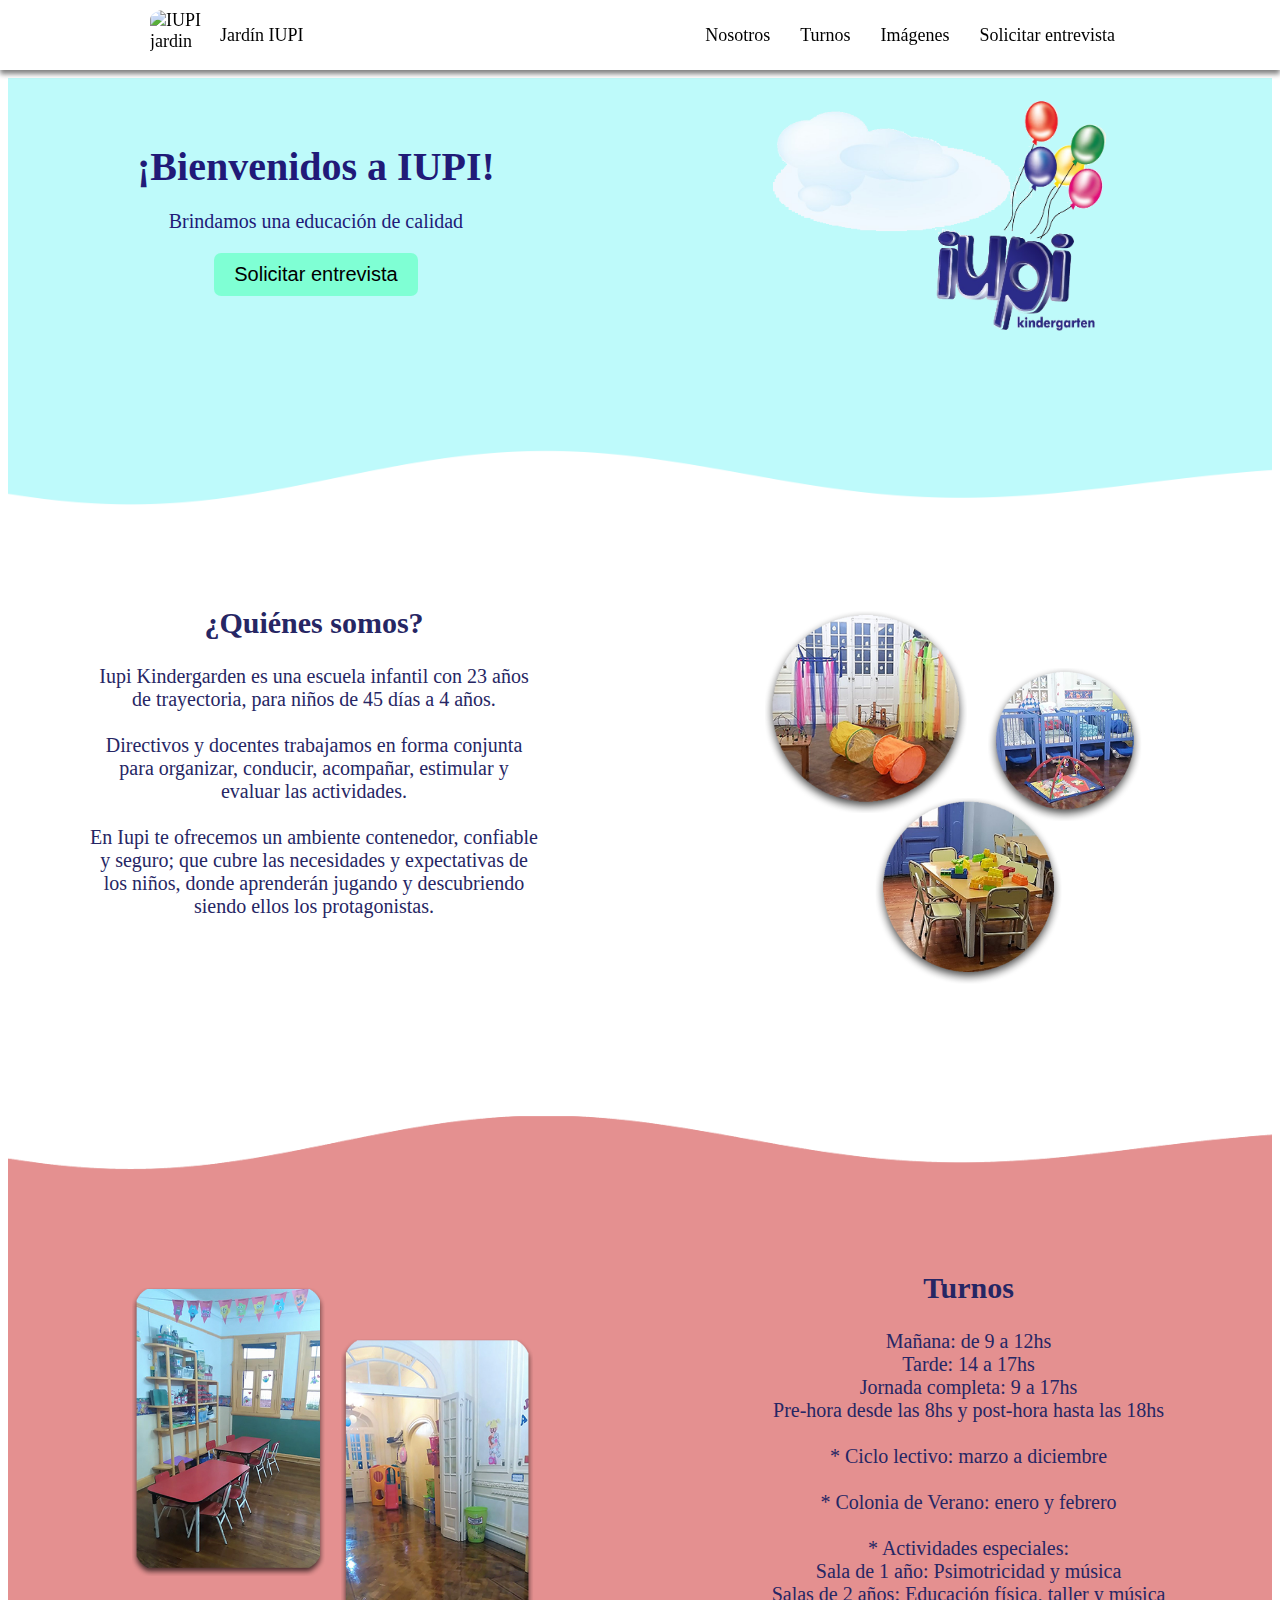
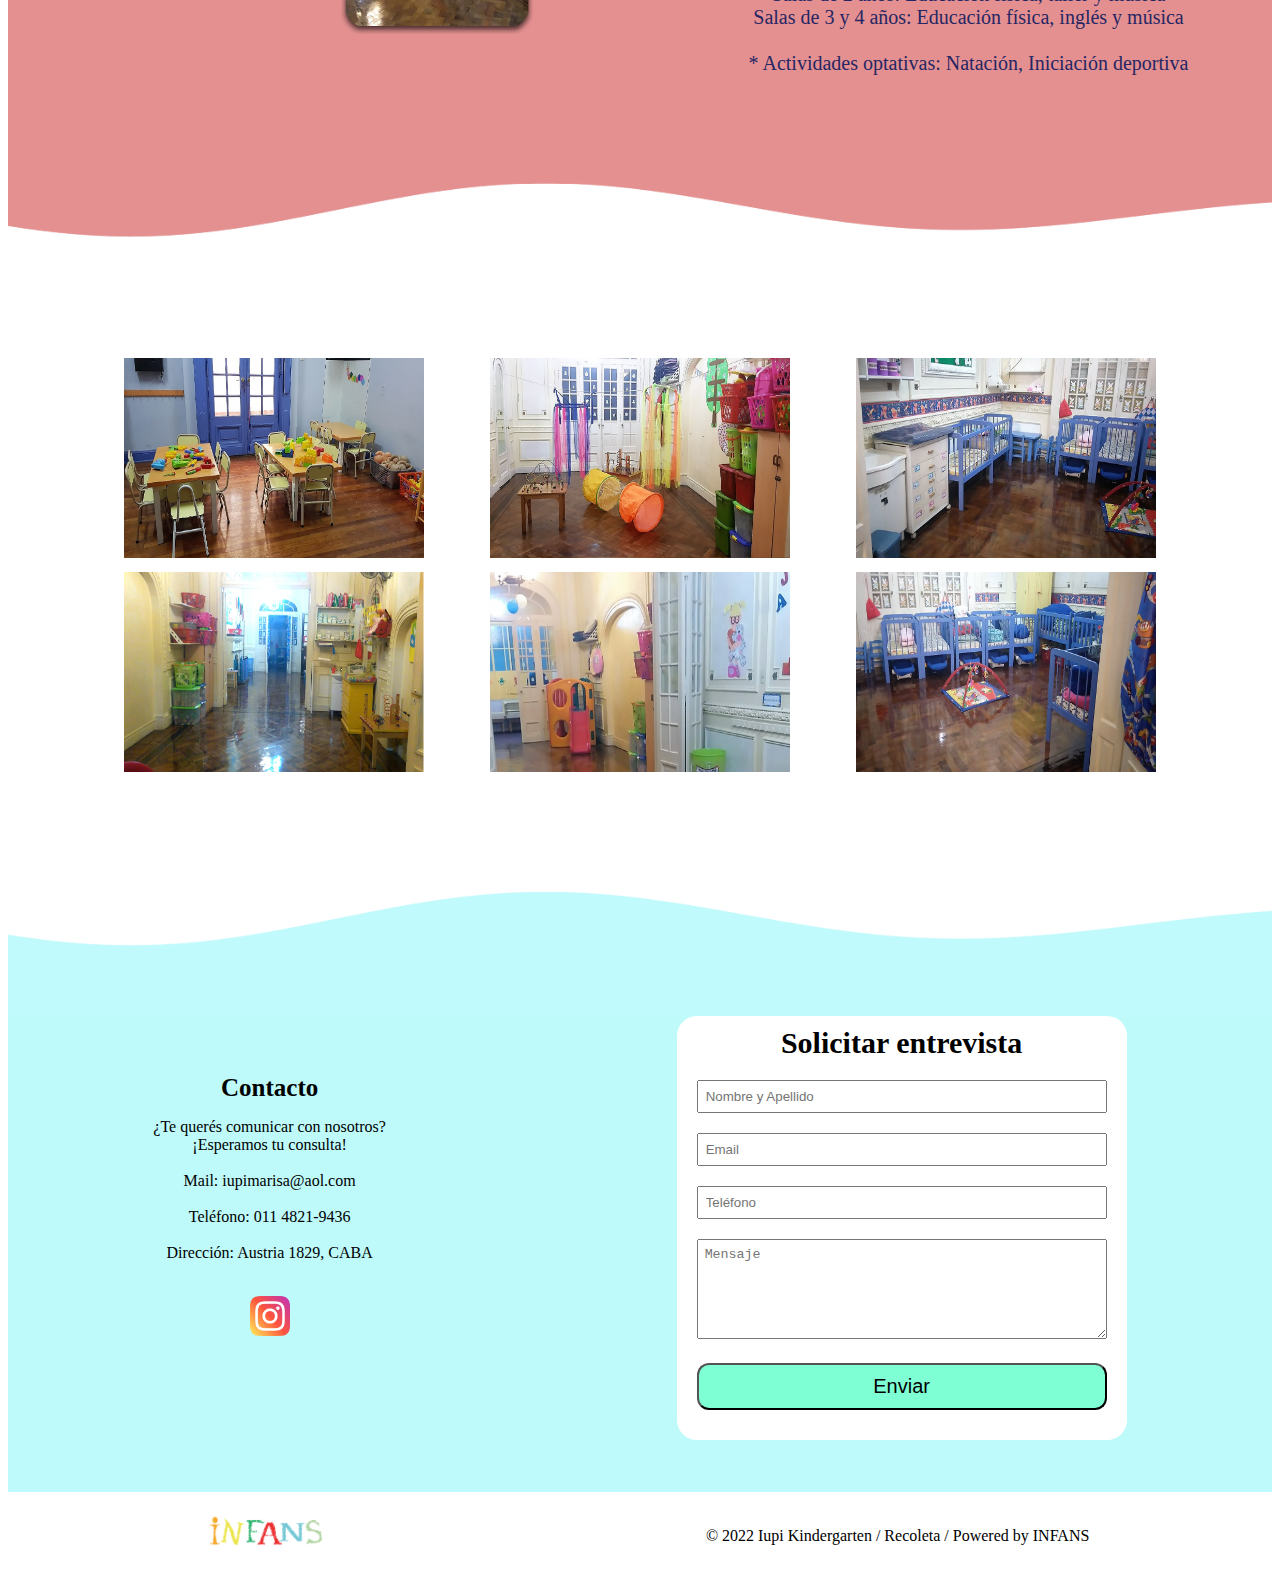
==== index.html @ ffdabd5f "cambio" ====
<!DOCTYPE html>
<html lang="es">
  <head>
    <meta charset="UTF-8" />
    <meta http-equiv="X-UA-Compatible" content="IE=edge" />
    <meta name="viewport" content="width=device-width, initial-scale=1.0" />
    <title>IUPI Kindergarten</title>
    <link rel="preconnect" href="https://fonts.gstatic.com" />
    <link
      href="https://fonts.googleapis.com/css2?family=Montserrat:wght@400;500;700&display=swap"
      rel="stylesheet"
    />
    <link
      rel="stylesheet"
      href="https://cdn.jsdelivr.net/npm/normalize.css@8.0.1/normalize.min.css"
    />
    <link rel="stylesheet" href="style.css" />
    <link rel="stylesheet" href="profile.css" />
    <link rel="stylesheet" href="secciones.css" />
    <link rel="stylesheet" href="sliderfoto.css" />
    <link rel="stylesheet" href="form.css" />
    <script defer src="new/app.js"></script>
    <script defer src="new/slider.js"></script>
  </head>
  <body>
    <header class="topheader">
      <nav class="topnav">
        <a href="#" class="logo">
          <img
            height="50px"
            width="70"
            src="https://cdn.glitch.me/31b918f8-4f48-4233-bbe1-bd4006aef65e/LOGO_IUPI_-_Marisa_Diana.jpg?v=1640115665334"
            alt="IUPI jardin"
          />
          <div>
            Jardín IUPI
          </div>
        </a>
        <button class="open-menu" aria-label="abrir menu">
          <img
            height="40"
            width="40"
            src="https://cdn.glitch.me/31b918f8-4f48-4233-bbe1-bd4006aef65e/bars-solid.svg?v=1640176509039"
            alt="abrir menu"
          />
        </button>
        <ul class="menu">
          <button class="close-menu" aria-label="cerrar menu">
            <img height="40"
            width="40"src=https://cdn.glitch.me/31b918f8-4f48-4233-bbe1-bd4006aef65e/window-close-solid.svg?v=1640179407281
            alt="cerrar menu">
          </button>
          <li><a href="#nosotros">Nosotros</a></li>
          <li><a href="#turnos">Turnos</a></li>
          <li><a href="#imagenes">Imágenes</a></li>
          <li><a href="#contacto-info">Solicitar entrevista</a></li>
        </ul>
      </nav>
    </header>
    <section class="profile">
<div class="profile-info">
  <h1 class="profile-title">¡Bienvenidos a IUPI!</h1>
  <p class="profile-details">Brindamos una educación de calidad</p>
  <button class="profile-btn"><a href="#contacto-info">Solicitar entrevista</a>
  </button>
</div>
<div class="profile-image-section">
  <img class="profile-img" src="image/logo iupi.fw.png" alt="iupi">
</div>
    </section>
    <section class="nosotros" id="nosotros">
      <img class="wave" src="image/barra web 33 Z.fw.png">
      <div class="text-image">
        <div class="mision">
          <h2 class="iupi-mision">¿Quiénes somos?</h2>
          <p class="detalles-mision">Iupi Kindergarden es una escuela infantil con 23 años de trayectoria, para niños de 45 días a 4 años.<br><br>
            Directivos y docentes trabajamos en forma conjunta para organizar, conducir, acompañar, estimular y evaluar las actividades.<br><br>
            En Iupi te ofrecemos un ambiente contenedor, confiable y seguro; que cubre las necesidades y expectativas de los niños, donde aprenderán jugando y descubriendo siendo ellos los protagonistas.
          </p>
        </div>
        <div class="mision-image">
          <img class="round-image" src="image/imagenes IUPI redondas.fw.png" alt="fotos">
        </div>
</div>
    </section>
    <section class="turnos" id="turnos">
      <img class="wave-down" src="image/barra web DOWN.fw.png">
      <div class="text-image-vision">
        <div class="mision-image">
          <img class="round-image" src="image/imagenes cuadradas 44.fw.png" alt="fotos">
        </div>
        <div class="vision">
          <h2 class="iupi-vision">Turnos</h2>
          <p class="detalles-vision">Mañana: de 9 a 12hs<br>
            Tarde: 14 a 17hs<br>
           Jornada completa: 9 a 17hs<br>
           Pre-hora desde las 8hs y post-hora hasta las 18hs<br><br>
* Ciclo lectivo: marzo a diciembre<br><br>
* Colonia de Verano: enero y febrero<br><br>
* Actividades especiales:<br>
                                          Sala de 1 año: Psimotricidad y música<br>
                                          Salas de 2 años: Educación física, taller y música<br>
                                          Salas de 3 y 4 años: Educación física, inglés y música<br><br>

* Actividades optativas: Natación, Iniciación deportiva
          </p>
        </div>
</div>
    </section>

    <section class="imagenes" id="imagenes">
      <img class="wave-down-second" src="image/barra web Up Final.fw.png">
   
      <div class="slider-section">
        <ul class="galeria">
          <li><a href="#img1"><img src="Jardin/iupi1.jpg" alt="foto1"></a></li>
          <li><a href="#img2"><img src="Jardin/iupi2.jpg" alt="foto2"></a></li>
          <li><a href="#img3"><img src="Jardin/iupi3.jpg" alt="foto3"></a></li>
          <li><a href="#img4"><img src="Jardin/iupi5.jpg" alt="foto4"></a></li>
          <li><a href="#img5"><img src="Jardin/iupi4.jpg" alt="foto4"></a></li>
          <li><a href="#img6"><img src="Jardin/iupi6.jpg" alt="foto4"></a></li>
        </ul>

        <div class="modal" id="img1">
          <h3>Salita de 2</h3>
          <div class="imagen">
            <a href="#img4">&#60;</a>
            <a href="#img2"><img src="Jardin/iupi1.jpg"></a>
            <a href="#img2">></a>
          </div>
          <a class="cerrar" href="#imagenes">x</a>
        </div>
        <div class="modal" id="img2">
          <h3>Sala de juegos</h3>
          <div class="imagen">
            <a href="#img1">&#60;</a>
            <a href="#img3"><img src="Jardin/iupi2.jpg"></a>
            <a href="#img3">></a>
          </div>
          <a class="cerrar" href="#imagenes">x</a>
        </div>
        <div class="modal" id="img3">
          <h3>Hora del descanso</h3>
          <div class="imagen">
            <a href="#img2">&#60;</a>
            <a href="#img4"><img src="Jardin/iupi3.jpg"></a>
            <a href="#img4">></a>
          </div>
          <a class="cerrar" href="#imagenes">x</a>
        </div>
        <div class="modal" id="img4">
          <h3>Salón central</h3>
          <div class="imagen">
            <a href="#img3">&#60;</a>
            <a href="#img5"><img src="Jardin/iupi5.jpg"></a>
            <a href="#img5">></a>
          </div>
          <a class="cerrar" href="#imagenes">x</a>
        </div>
        <div class="modal" id="img5">
          <h3>Salón central</h3>
          <div class="imagen">
            <a href="#img4">&#60;</a>
            <a href="#img6"><img src="Jardin/iupi4.jpg"></a>
            <a href="#img6">></a>
          </div>
          <a class="cerrar" href="#imagenes">x</a>
        </div>
        <div class="modal" id="img6">
          <h3>Cunitas</h3>
          <div class="imagen">
            <a href="#img5">&#60;</a>
            <a href="#img1"><img src="Jardin/iupi6.jpg"></a>
            <a href="#img1">></a>
          </div>
          <a class="cerrar" href="#imagenes">x</a>
        </div>

      </div>
    </section>
      <section class="final-section" id="contacto-info">
        <img class="wave-final" src="image/wave final.png">

        <div class="contacto">
          <div class="contacto-info">
          <h6 class="datos-contacto">Contacto</h6>
          <p>¿Te querés comunicar con nosotros?<br>
            ¡Esperamos tu consulta!<br><br>
            Mail: iupimarisa@aol.com<br><br>
            Teléfono: 011 4821-9436<br><br>
            Dirección: Austria 1829, CABA<br><br>
          </p>
          <a href="https://instagram.com/jardindeinfantesiupi?utm_medium=copy_link" target="_blank"><img src="image/instagram.png" width="40px"></a>
        </div>
        <form class="formulario" action="enviar.php" method="post">
          <h4>Solicitar entrevista</h4>
          <input type="text" name="name" placeholder="Nombre y Apellido" required>
          <input type="text" name="Email" placeholder="Email" required>
          <input type="text" name="phone" placeholder="Teléfono" required>
          <textarea name="message" placeholder="Mensaje"></textarea>
          <input type="submit" value="Enviar" id="entrevista">

        </form>
      </div>
    </section>
    <section class="barra-final">
      <img class="linea-final" src="image/linea final web2.jpg">

    </section>
    <section class="web-end">
      <div>
        <a href="https://infansonline.com/login" target="_blank"><img src="image/Logo Infans achicado.fw.png" width="150px"></a>
      </div>
      <p>© 2022 Iupi Kindergarten / Recoleta / Powered by INFANS</p>

    </section>

  </body>
</html>
---- style.css ----
:root {
    --theme-color: white;
    --primary-color: black;
    --secundary-color: #99E5FF;
    --text-color-inverse: blue;
    --text-color: black;
    --navbar-shallow-color: grey;
    --menu-mobile-background-color: green;
  }

  html{
    scroll-behavior: smooth;
  }
  
  body {
    font-family: "noteworthy";
    background-color: var(--theme-color);
    color: var(--text-color);
    padding-top:70px;
  }
  a {
    text-decoration: none;
    color: var(--text-color);
  }
  .topheader {
    position: fixed;
    box-shadow: 0 4px 5px var(--navbar-shallow-color);
    background-color: var(--theme-color);
    left: 0;
    top: 0;
    width: 100%;
  }
  .topnav {
    display: flex;
    justify-content: space-between;
    padding: 10px;
    max-width: 980px;
    margin: 0 auto;
  }
  .logo {
    display: flex;
    align-items: center;
    font-size: 18px;
    font-weight: 500;
    color: var(--primary-color);
  }
  .logo img {
    border-radius: 20%;
  }
  .menu {
    display: flex;
    list-style: none;
    margin: 0;
    padding: 0;
  }
  .menu li {
    padding: 0 15px;
  }
  .menu a {
    font-size: 18px;
    font-weight: 500;
    color: var(--primary-color);
    line-height: 50px;
  }
  .open-menu,
  .close-menu {
    display: none;
  }
  
  @media (max-width: 950px) {
    .logo {
      display: flex;
      align-items: center;
      font-size: 18px;
      font-weight: 500;
      color: var(--primary-color);
    }
    .logo img {
      border-radius: 20%;
    }
    .menu {
      flex-direction: column;
      position: fixed;
      left: 0;
      top: 0;
      width: 100%;
      align-items: center;
      background-color: rgb(190, 250, 250);
      height: 100%;
      opacity:0;
      pointer-events:none;
    }
    .menu li {
      padding: 0;
    }
    .menu a {
      font-size: 18px;
      font-weight: 500;
      color: var(--primary-color);
      line-height: 60px;
    }
    .open-menu,
    .close-menu {
      display: block;
      border:none;
      cursor:pointer;
      background:none;
    }
  
    .close-menu {
      align-self:flex-end;
      background-color: rgb(190, 250, 250);
      padding:18px;
    }
    
    .menu_opened{
      opacity:1;
      pointer-events:all;
    }
    .open-menu:focus:not(:focus-visible),
    .close-menu:focus:not(:focus-visible){ outline:none;}
  }
---- profile.css ----
.profile-info{
    margin-bottom: 10px;
    padding-top: 30px;
}
.profile-img{
width: 80%;
max-width: 300px;
margin:20px;
}
.profile{
    text-align: center;
    background-color: rgb(190, 250, 250);
    color:#211A78;
}
.profile-title{
font-size: 40px;
font-weight: bold;
margin:0;
}
.profile-details{
    font-size: 20px;
    font-weight: 500;
    max-width: 450px;
    margin: 20px auto;
}
.profile-btn{
background-color:aquamarine;
border:none;
font-size: 20px;
padding:0.5em 1em;
border-radius: 7px;
cursor:pointer;
}
.profile-btn:hover{
    filter: brightness(130%);
}

@media (min-width:950px){
    .profile-info{
        margin-bottom: 0px;
        padding-top: 0px;
        text-align:center;
    }
    .profile-img{
    width: 100%;
    max-width: 350px;
    }
    .profile{
        text-align: left;
        background-color: rgb(190, 250, 250);
        color:#211A78;
        display:flex;
        justify-content:space-around;
        align-items: center;
    }
    .profile-title{
    font-size: 40px;
    font-weight: bold;
    margin:0;
    }
    .profile-details{
        font-size: 20px;
        font-weight: 500;
        max-width: 450px;
        margin: 20px auto;
    }
    .profile-btn{
    background-color:aquamarine;
    border:none;
    font-size: 20px;
    padding:0.5em 1em;
    border-radius: 7px;
    cursor:pointer;
    }

}
---- secciones.css ----
.wave{
width: 100%;
}
.detalles-mision{
    font-size: 20px;
    font-weight: 500;
    max-width: 450px;
    margin: 20px auto;
}
.mision{
    color:rgb(38, 38, 100);
}
.iupi-mision{
    font-size: 30px;
}
.round-image{
    width: 80%;
max-width: 300px;
margin:20px;
}
.nosotros{
    text-align: center;
}
.turnos{
    text-align: center;
    background-color:rgb(228, 144, 144);
    padding-bottom: 18px;
}
.iupi-vision{
    font-size: 30px;
}
.vision{
    color:rgb(38, 38, 100);
}
.detalles-vision{
    font-size: 20px;
    font-weight: 500;
    max-width: 450px;
    margin: 20px auto;
}
.wave-down{
    width: 100%;
    }
.linea-final{
    width: 100%;
}

.text-image-vision{
    background-color:rgb(228, 144, 144);
}
.wave-down-second{
    width: 100%;
}

.wave-final{
    width: 100%;
}


@media (min-width:950px){
    .text-image{
        display:flex;
        justify-content: space-around;
    }
    .round-image{
        width: 100%;
    max-width: 450px;
    margin:20px;
    }
    .text-image-vision{
        display:flex;
        justify-content: space-around;
        background-color: rgb(228, 144, 144);
    }
}
---- sliderfoto.css ----
.galeria{
    width: 90%;
    margin: auto;
    list-style: none;
    padding: 20px;
    box-sizing: border-box;
    display: flex;
    flex-wrap: wrap;
    justify-content: space-around;
}
.galeria img{
    width: 150px;
    height: 100px;
}

.galeria li{
    margin: 5px;
}


.modal{
    display: none;
}

.modal:target{
    display: block;
    position: fixed;
    background: rgb(190, 253, 255);
    top: 0;
    left: 0;
    width: 100%;
    height: 100%;
}

.modal h3{
    color:white;
    font-size: 30px;
    text-align: center;
    margin: 15px;
}

.imagen{
    width: 100%;
    height: 50%;
    display: flex;
    justify-content: center;
    align-items: center;
}

.imagen a{
    color: white;
    font-size: 30px;
    text-decoration: none;
    margin: 0 10px;
}

.imagen a:nth-child(2) {
    margin: 0;
    height:100%;
    flex-shrink: 2;
}

.imagen img{
    width: 500px;
    height: 100%;
    max-width: 100%;
    border: 7px solid white;
    box-sizing: border-box;
}

.cerrar{
    display: block;
    background: white;
    width: 25px;
    height: 25px;
    margin: 15px auto;
    text-align: center;
    text-decoration: none;
    font-size: 25px;
    color: black;
    padding: 5px;
    border-radius: 50%;
    line-height: 25px;
}

@media (min-width:950px){
    .galeria img{
        width: 300px;
        height: 200px;
    }
    
}
---- form.css ----
.contacto{
    background-color:rgb(190, 250, 250);
    margin-top: -6px;
}

.contacto-info{
    padding-top: 3px;
    text-align:center;
    margin-bottom: 10px;
}



.formulario{
    width: 450px;
    background-color:white;
    padding: 10px 20px;
    box-sizing: border-box;
    border-radius: 20px;
    margin: auto;
}

h4{
    text-align: center;
    margin: 0;
    font-size: 30px;
    margin-bottom: 20px;
}

.formulario input, textarea{
    width: 100%;
    margin-bottom: 20px;
    padding: 7px;
    box-sizing: border-box;

}

.formulario textarea{
    min-height: 100px;
    max-height: 200px;
    max-width: 100%;
}

#entrevista{
    background-color: aquamarine;
    padding:0.5em 1em;
    border-radius: 12px;
    cursor:pointer;
    font-size: 20px;
}

.datos-contacto{
    font-size: 25px;
    margin-bottom: 5px;
}

.web-end{
    text-align:center;
}


@media (min-width:950px){
    .contacto{
        display:flex;
        justify-content:space-around;
    }

    .contacto-info{
        padding-top: 0px;
        text-align:center;
        margin-bottom: 0;
    }

    .formulario{
        margin: 0;
    }

    .web-end{
        display:flex;
        justify-content:space-around;
        align-items: center;
    }


}
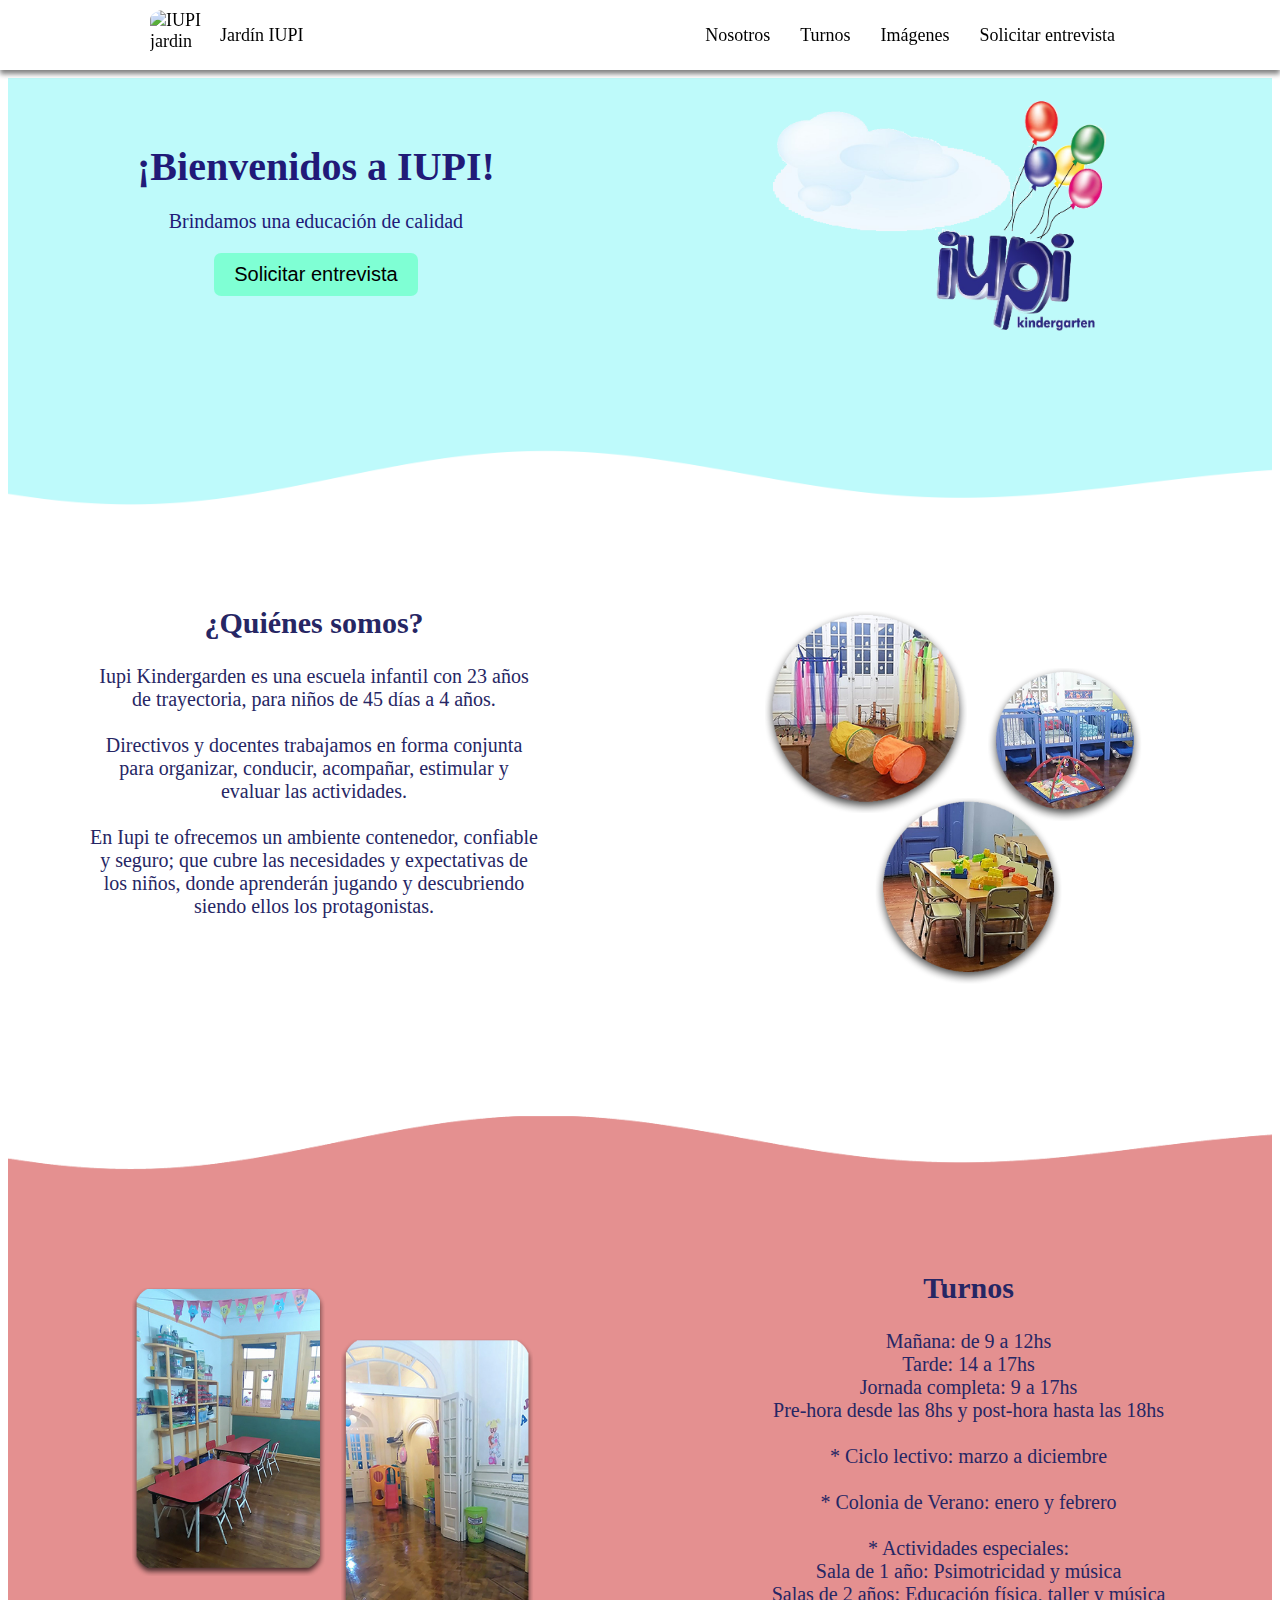
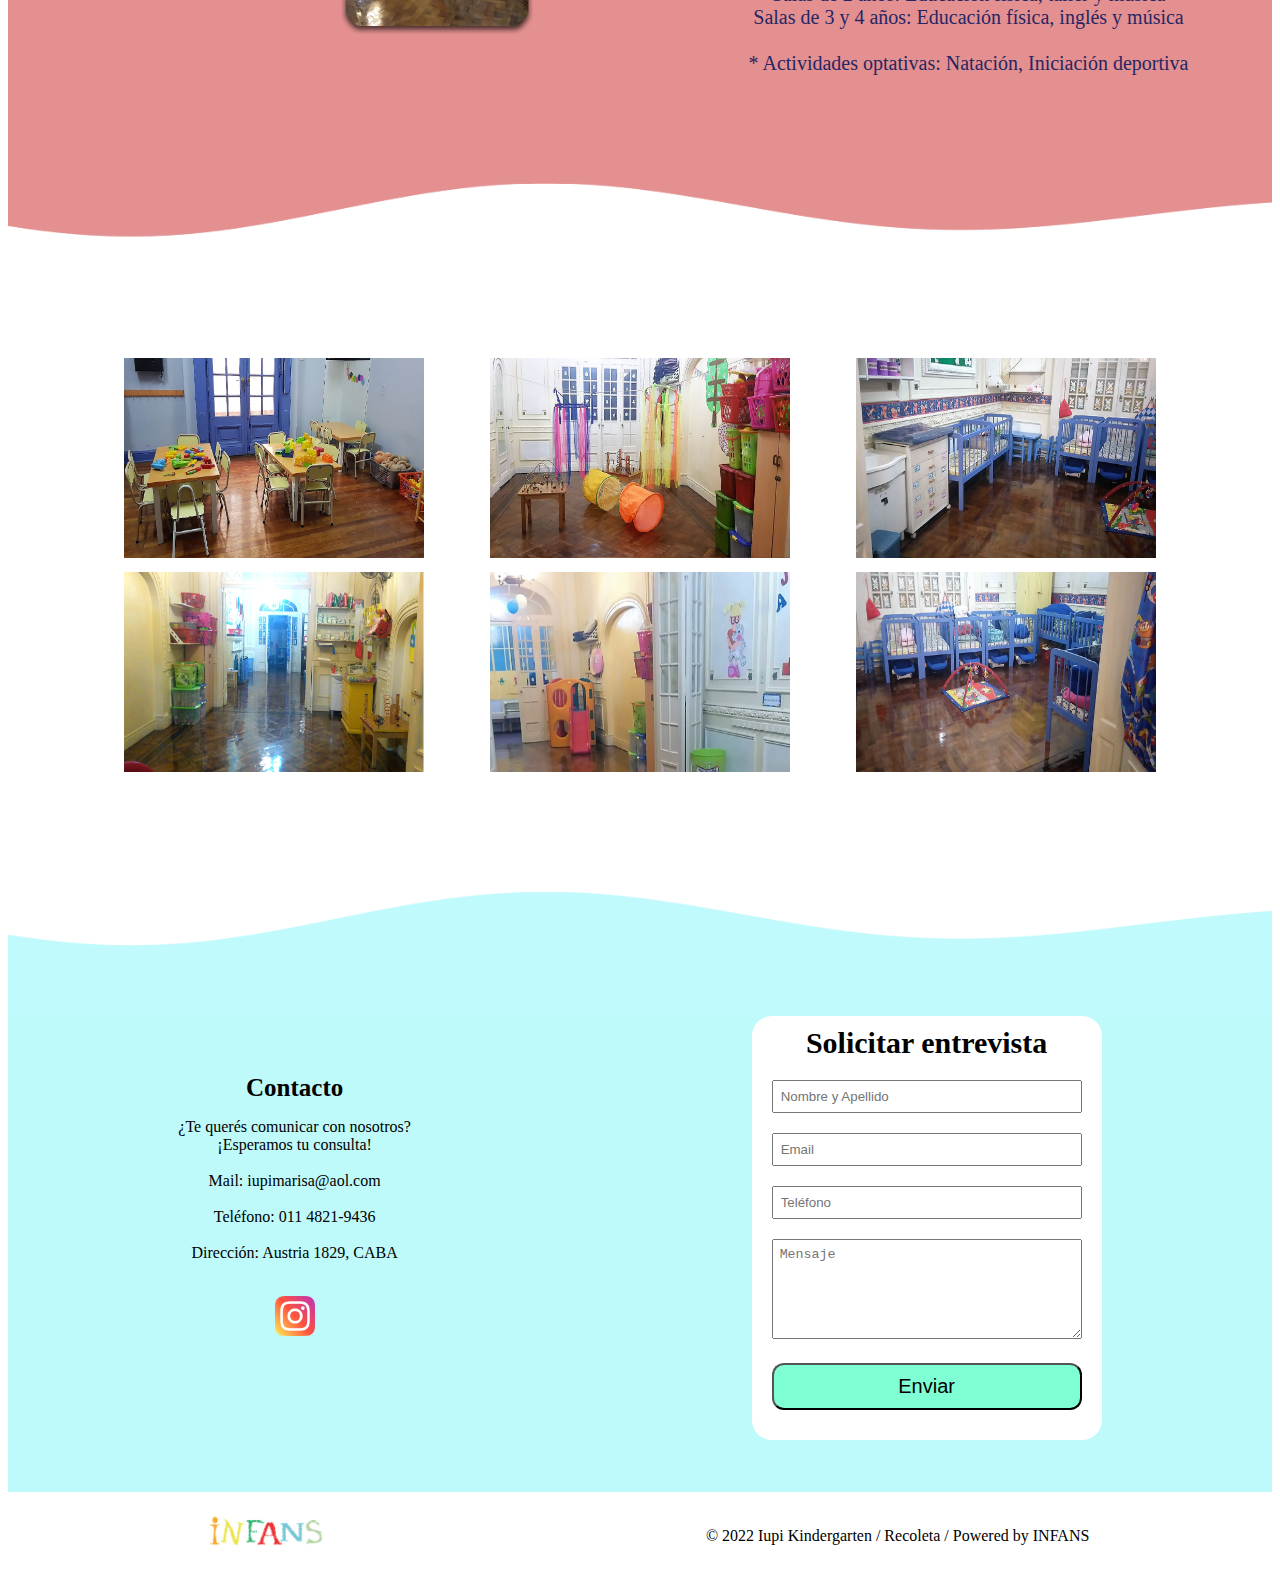
==== commit ede99544: "cambios" ====
--- a/index.html
+++ b/index.html
@@ -19,7 +19,7 @@
     <link rel="stylesheet" href="secciones.css" />
     <link rel="stylesheet" href="sliderfoto.css" />
     <link rel="stylesheet" href="form.css" />
-    <script defer src="new/app.js"></script>
+    <script defer src="app.js"></script>
     <script defer src="new/slider.js"></script>
   </head>
   <body>
--- a/form.css
+++ b/form.css
@@ -12,7 +12,7 @@
 
 
 .formulario{
-    width: 450px;
+    width: 350px;
     background-color:white;
     padding: 10px 20px;
     box-sizing: border-box;
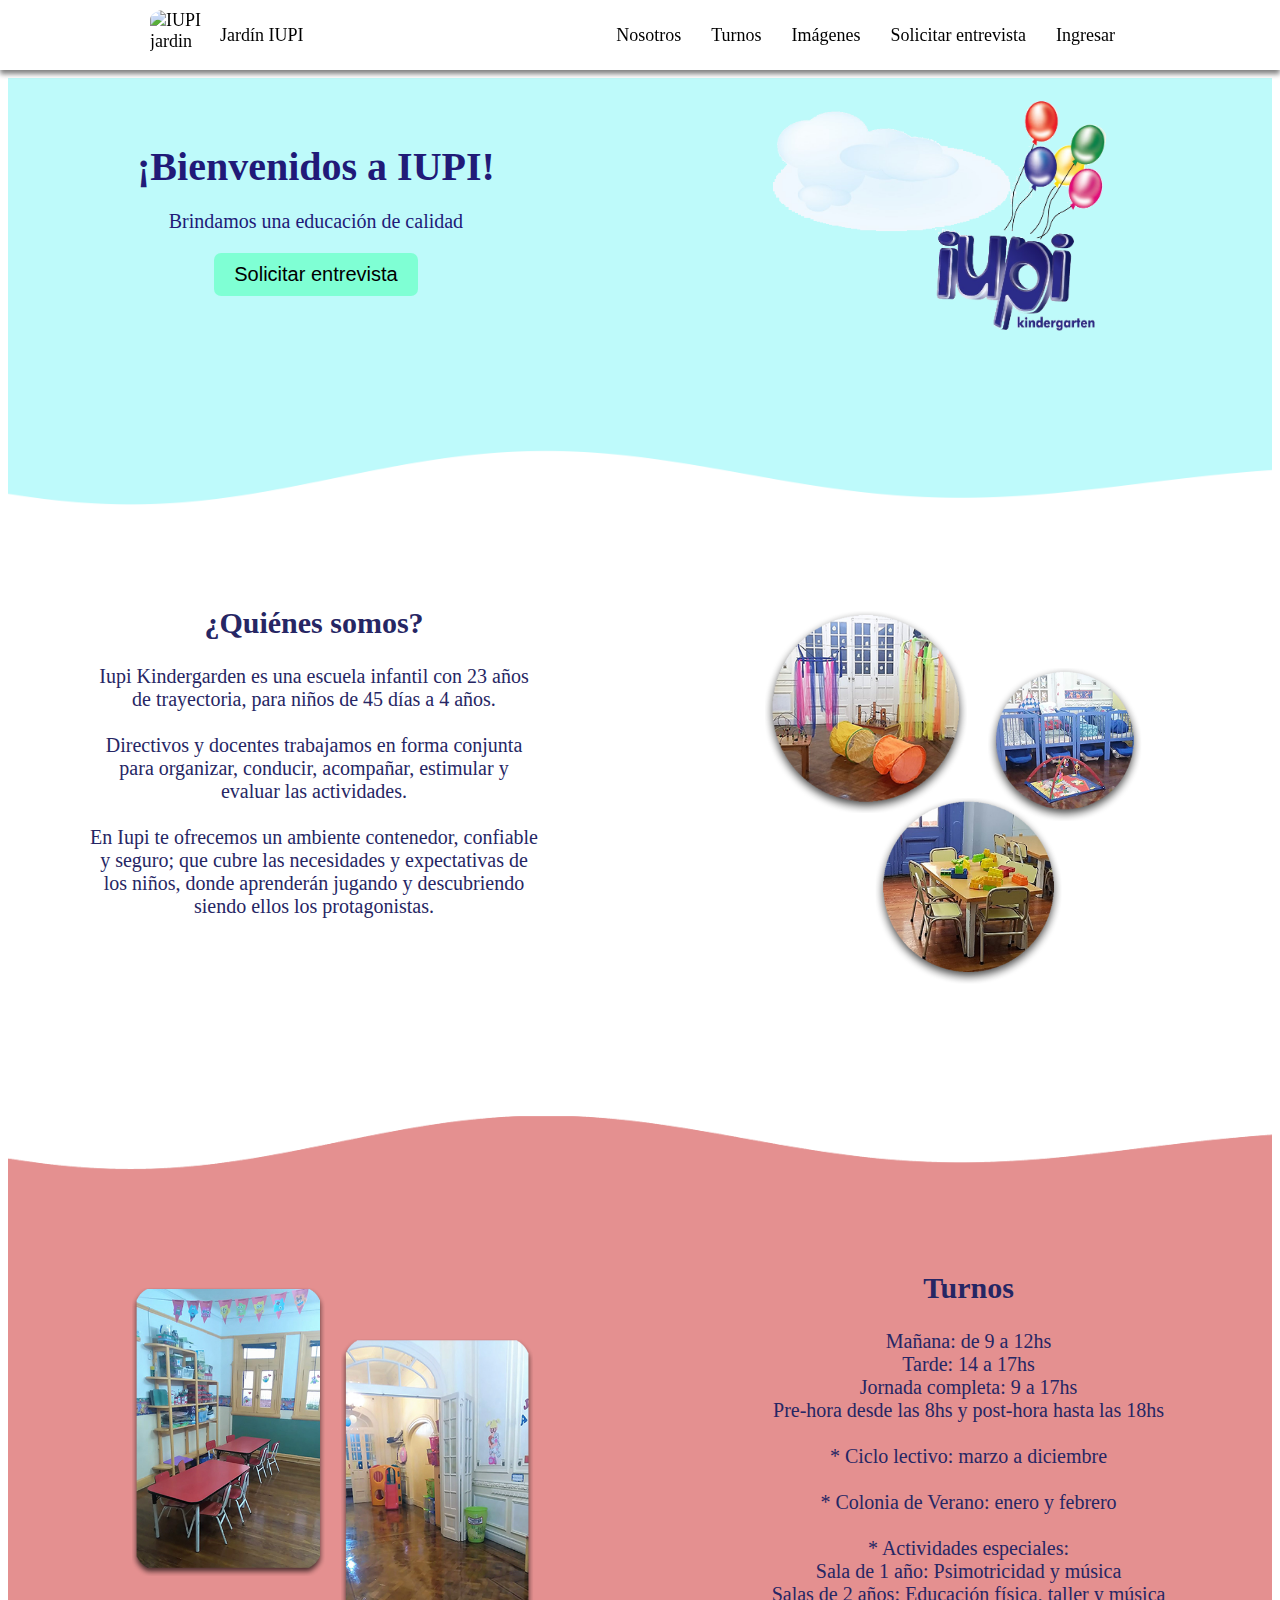
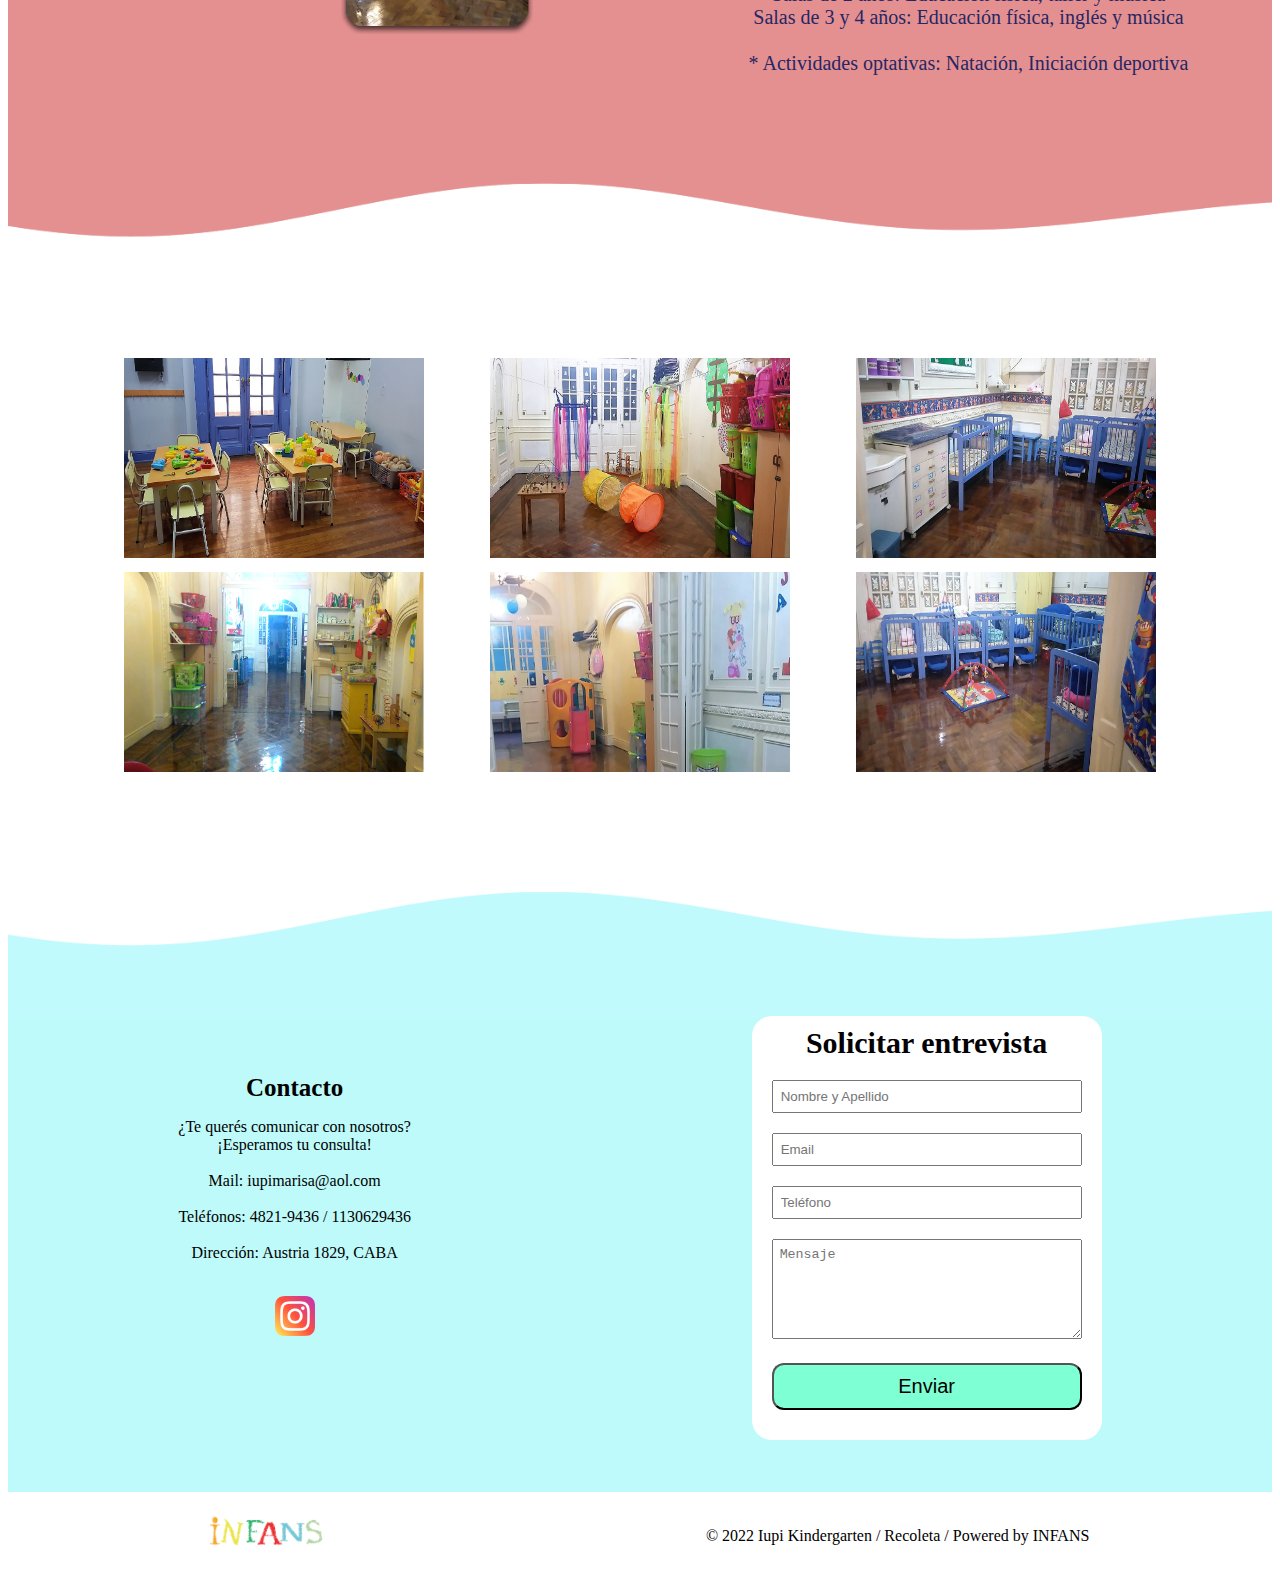
==== commit 35b8c3de: "Nuevo telefono" ====
--- a/index.html
+++ b/index.html
@@ -54,6 +54,7 @@
           <li><a href="#turnos">Turnos</a></li>
           <li><a href="#imagenes">Imágenes</a></li>
           <li><a href="#contacto-info">Solicitar entrevista</a></li>
+          <li><a href="https://infansonline.com/login" target="_blank">Ingresar</a></li>
         </ul>
       </nav>
     </header>
@@ -187,15 +188,15 @@
           <p>¿Te querés comunicar con nosotros?<br>
             ¡Esperamos tu consulta!<br><br>
             Mail: iupimarisa@aol.com<br><br>
-            Teléfono: 011 4821-9436<br><br>
+            Teléfonos: 4821-9436 / 1130629436<br><br>
             Dirección: Austria 1829, CABA<br><br>
           </p>
           <a href="https://instagram.com/jardindeinfantesiupi?utm_medium=copy_link" target="_blank"><img src="image/instagram.png" width="40px"></a>
         </div>
-        <form class="formulario" action="enviar.php" method="post">
+        <form class="formulario" action="https://formsubmit.co/iupimarisa@aol.com" method="POST">
           <h4>Solicitar entrevista</h4>
           <input type="text" name="name" placeholder="Nombre y Apellido" required>
-          <input type="text" name="Email" placeholder="Email" required>
+          <input type="text" name="email" placeholder="Email" required>
           <input type="text" name="phone" placeholder="Teléfono" required>
           <textarea name="message" placeholder="Mensaje"></textarea>
           <input type="submit" value="Enviar" id="entrevista">
